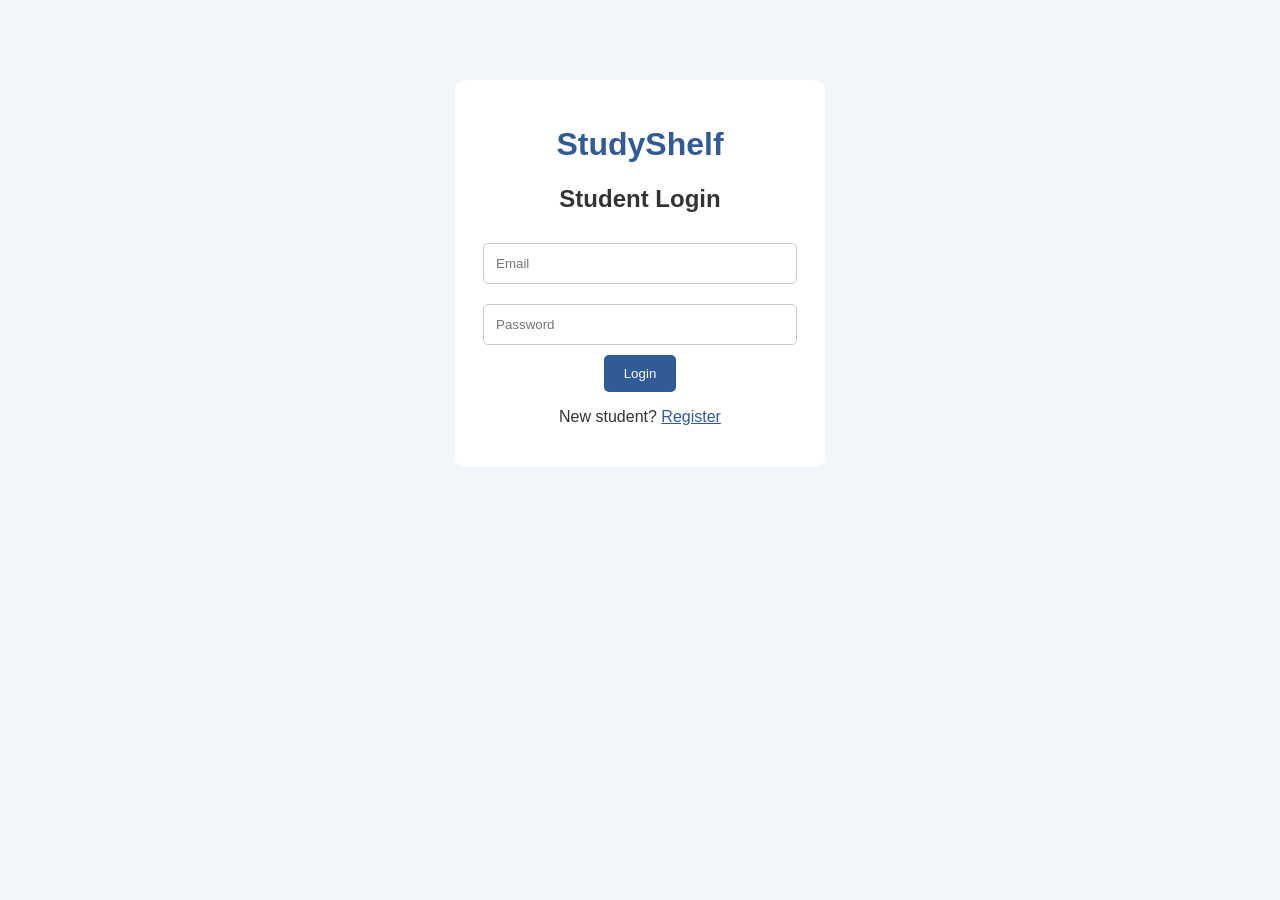
==== index.html @ 96654447 "Add files via upload" ====
<!DOCTYPE html>
<html>
<head>
    <title>StudyShelf</title>
    <link rel="stylesheet" href="styles.css">
</head>
<body>

<header>
    <h1>StudyShelf</h1>
    <button onclick="logout()">Logout</button>
</header>

<div class="main">
    <h2 id="welcome">Welcome to StudyShelf!</h2>
    <p>Your study materials in one place.</p>

    <h2>Subjects</h2>

    <input type="text" id="search" placeholder="Search subjects..." oninput="searchSubjects()">

    <div class="subject" onclick="openSubject('c')">
        <h3>C Programming</h3>
        <p>Programming fundamentals and concepts</p>
    </div>

    <div class="subject" onclick="openSubject('math')">
        <h3>Mathematics</h3>
        <p>Algebra, differentiation and integration</p>
    </div>

    <div class="subject" onclick="openSubject('physics')">
        <h3>Physics</h3>
        <p>Mechanics, waves and electricity</p>
    </div>

    <div class="subject" onclick="openSubject('english')">
        <h3>English</h3>
        <p>Grammar and communication skills</p>
    </div>

    <div id="chapters"></div>

    <hr>

    <h2>Share Your Notes</h2>
    <form id="notesForm">
        <input type="text" id="noteTitle" placeholder="Note title" required>
        <textarea id="noteContent" placeholder="Write your notes here..." required></textarea>
        <button type="submit">Share Notes</button>
    </form>

    <h2>Shared Notes</h2>
    <div id="sharedNotes"></div>
</div>

<script src="app.js"></script>
</body>
</html>
---- styles.css ----
body {
    margin: 0;
    font-family: Arial, sans-serif;
    background: #f2f5fa;
    color: #333;
}

.container {
    background: white;
    width: 320px;
    margin: 80px auto;
    padding: 25px;
    text-align: center;
    border-radius: 10px;
}

h1 {
    color: #315b96;
}

input, textarea {
    width: 90%;
    padding: 12px;
    margin: 10px 0;
    border: 1px solid #ccc;
    border-radius: 5px;
}

textarea {
    min-height: 100px;
}

button {
    background: #315b96;
    color: white;
    padding: 11px 20px;
    border: none;
    border-radius: 5px;
    cursor: pointer;
}

button:hover {
    background: #24436f;
}

a {
    color: #315b96;
}

header {
    background: white;
    padding: 15px 30px;
    display: flex;
    justify-content: space-between;
    align-items: center;
}

.main {
    padding: 25px;
    max-width: 850px;
    margin: auto;
}

.subject, .chapter {
    background: white;
    padding: 18px;
    margin: 15px 0;
    border-radius: 8px;
}

.subject {
    cursor: pointer;
}

.subject:hover {
    background: #e5edf8;
}

.chapter {
    border-left: 4px solid #315b96;
}
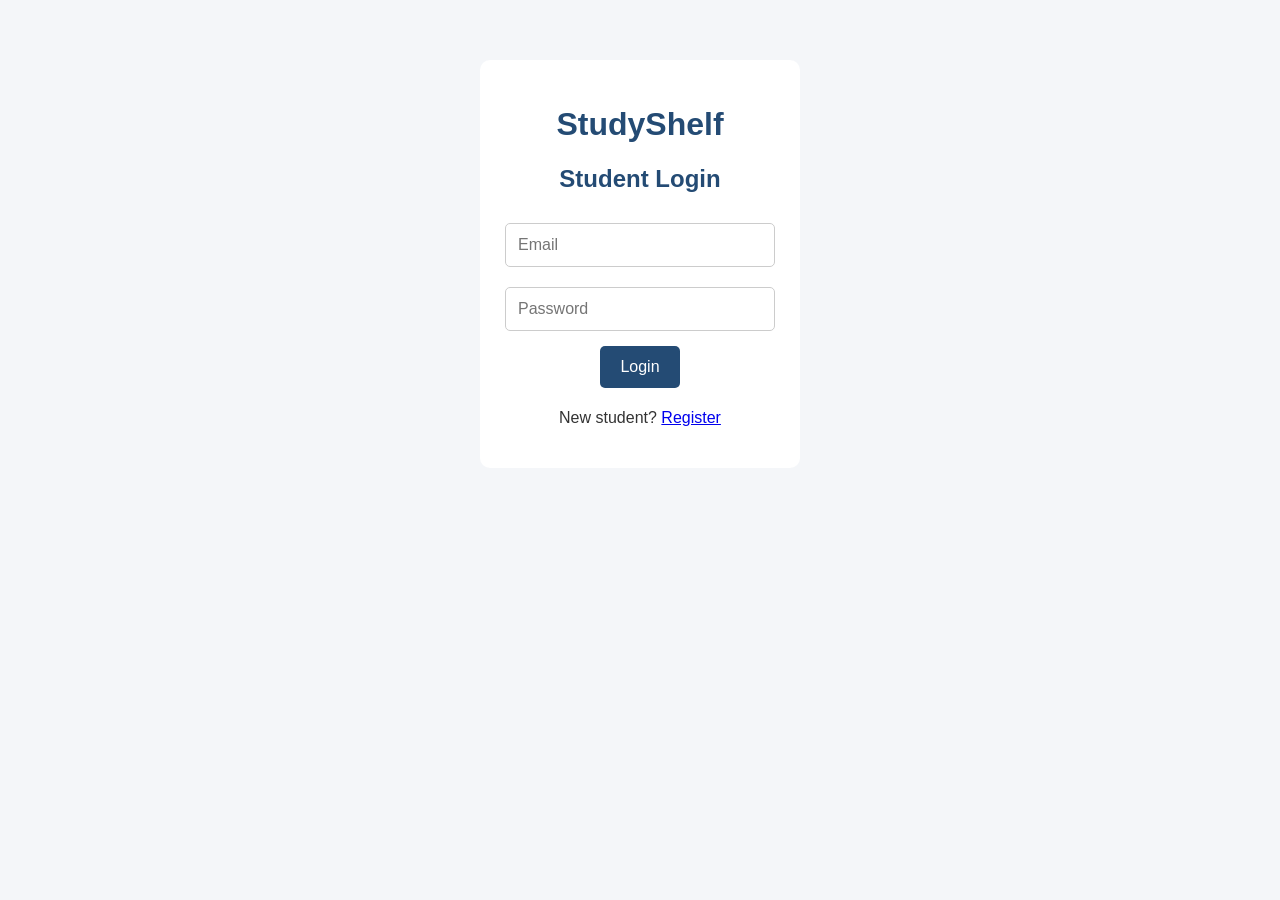
==== commit 285c86e5: "fix mobile viewport Added viewport meta tag for responsive design." ====
--- a/index.html
+++ b/index.html
@@ -2,6 +2,7 @@
 <!DOCTYPE html>
 <html>
 <head>
+    <meta name="viewport" content="width=device-width, initial-scale=1.0">
     <title>StudyShelf</title>
     <link rel="stylesheet" href="styles.css">
 </head>
--- a/styles.css
+++ b/styles.css
@@ -1,82 +1,155 @@
+
+* {
+    box-sizing: border-box;
+}
 
 body {
+    font-family: Arial, sans-serif;
+    background: #f4f6f9;
     margin: 0;
-    font-family: Arial, sans-serif;
-    background: #f2f5fa;
+    padding: 0;
     color: #333;
 }
 
 .container {
+    width: 320px;
+    max-width: 94%;
+    margin: 60px auto;
+    padding: 25px;
     background: white;
-    width: 320px;
-    margin: 80px auto;
-    padding: 25px;
+    border-radius: 10px;
     text-align: center;
-    border-radius: 10px;
 }
 
-h1 {
-    color: #315b96;
+.main {
+    width: 90%;
+    max-width: 850px;
+    margin: 30px auto;
+    padding: 20px;
+}
+
+header {
+    background: #244b74;
+    color: white;
+    padding: 15px 25px;
+    display: flex;
+    justify-content: space-between;
+    align-items: center;
+    flex-wrap: wrap;
+}
+
+header h1 {
+    margin: 0;
+}
+
+h1, h2, h3 {
+    color: #244b74;
+}
+
+header h1 {
+    color: white;
+}
+
+.subject, .chapter {
+    background: white;
+    padding: 20px;
+    margin: 15px 0;
+    border-radius: 8px;
+    cursor: pointer;
+    box-shadow: 0 2px 5px rgba(0,0,0,0.1);
 }
 
 input, textarea {
-    width: 90%;
+    width: 100%;
     padding: 12px;
     margin: 10px 0;
     border: 1px solid #ccc;
     border-radius: 5px;
-}
-
-textarea {
-    min-height: 100px;
+    font-size: 16px;
 }
 
 button {
-    background: #315b96;
+    background: #244b74;
     color: white;
-    padding: 11px 20px;
+    padding: 12px 20px;
     border: none;
     border-radius: 5px;
     cursor: pointer;
+    font-size: 16px;
+    margin: 5px;
 }
 
 button:hover {
-    background: #24436f;
+    background: #183653;
 }
 
-a {
-    color: #315b96;
+/* Mobile responsive design */
+@media screen and (max-width: 600px) {
+    html, body {
+        width: 100%;
+        margin: 0;
+        padding: 0;
+        overflow-x: hidden;
+    }
+
+    body {
+        font-size: 17px;
+    }
+
+    .main {
+        width: 100%;
+        max-width: 100%;
+        margin: 0;
+        padding: 20px 15px;
+    }
+
+    header {
+        width: 100%;
+        padding: 15px;
+    }
+
+    header h1 {
+        font-size: 25px;
+    }
+
+    .container {
+        width: 94%;
+        max-width: 100%;
+        margin: 30px auto;
+        padding: 25px 18px;
+    }
+
+    .subject, .chapter {
+        width: 100%;
+        margin: 12px 0;
+        padding: 20px;
+    }
+
+    input, textarea {
+        width: 100%;
+        font-size: 16px;
+    }
+
+    button {
+        max-width: 100%;
+        font-size: 17px;
+        padding: 14px 18px;
+    }
+
+    h1 {
+        font-size: 28px;
+    }
+
+    h2 {
+        font-size: 23px;
+    }
+
+    h3 {
+        font-size: 20px;
+    }
+
+    p {
+        font-size: 17px;
+        line-height: 1.6;
+    }
 }
-
-header {
-    background: white;
-    padding: 15px 30px;
-    display: flex;
-    justify-content: space-between;
-    align-items: center;
-}
-
-.main {
-    padding: 25px;
-    max-width: 850px;
-    margin: auto;
-}
-
-.subject, .chapter {
-    background: white;
-    padding: 18px;
-    margin: 15px 0;
-    border-radius: 8px;
-}
-
-.subject {
-    cursor: pointer;
-}
-
-.subject:hover {
-    background: #e5edf8;
-}
-
-.chapter {
-    border-left: 4px solid #315b96;
-}
